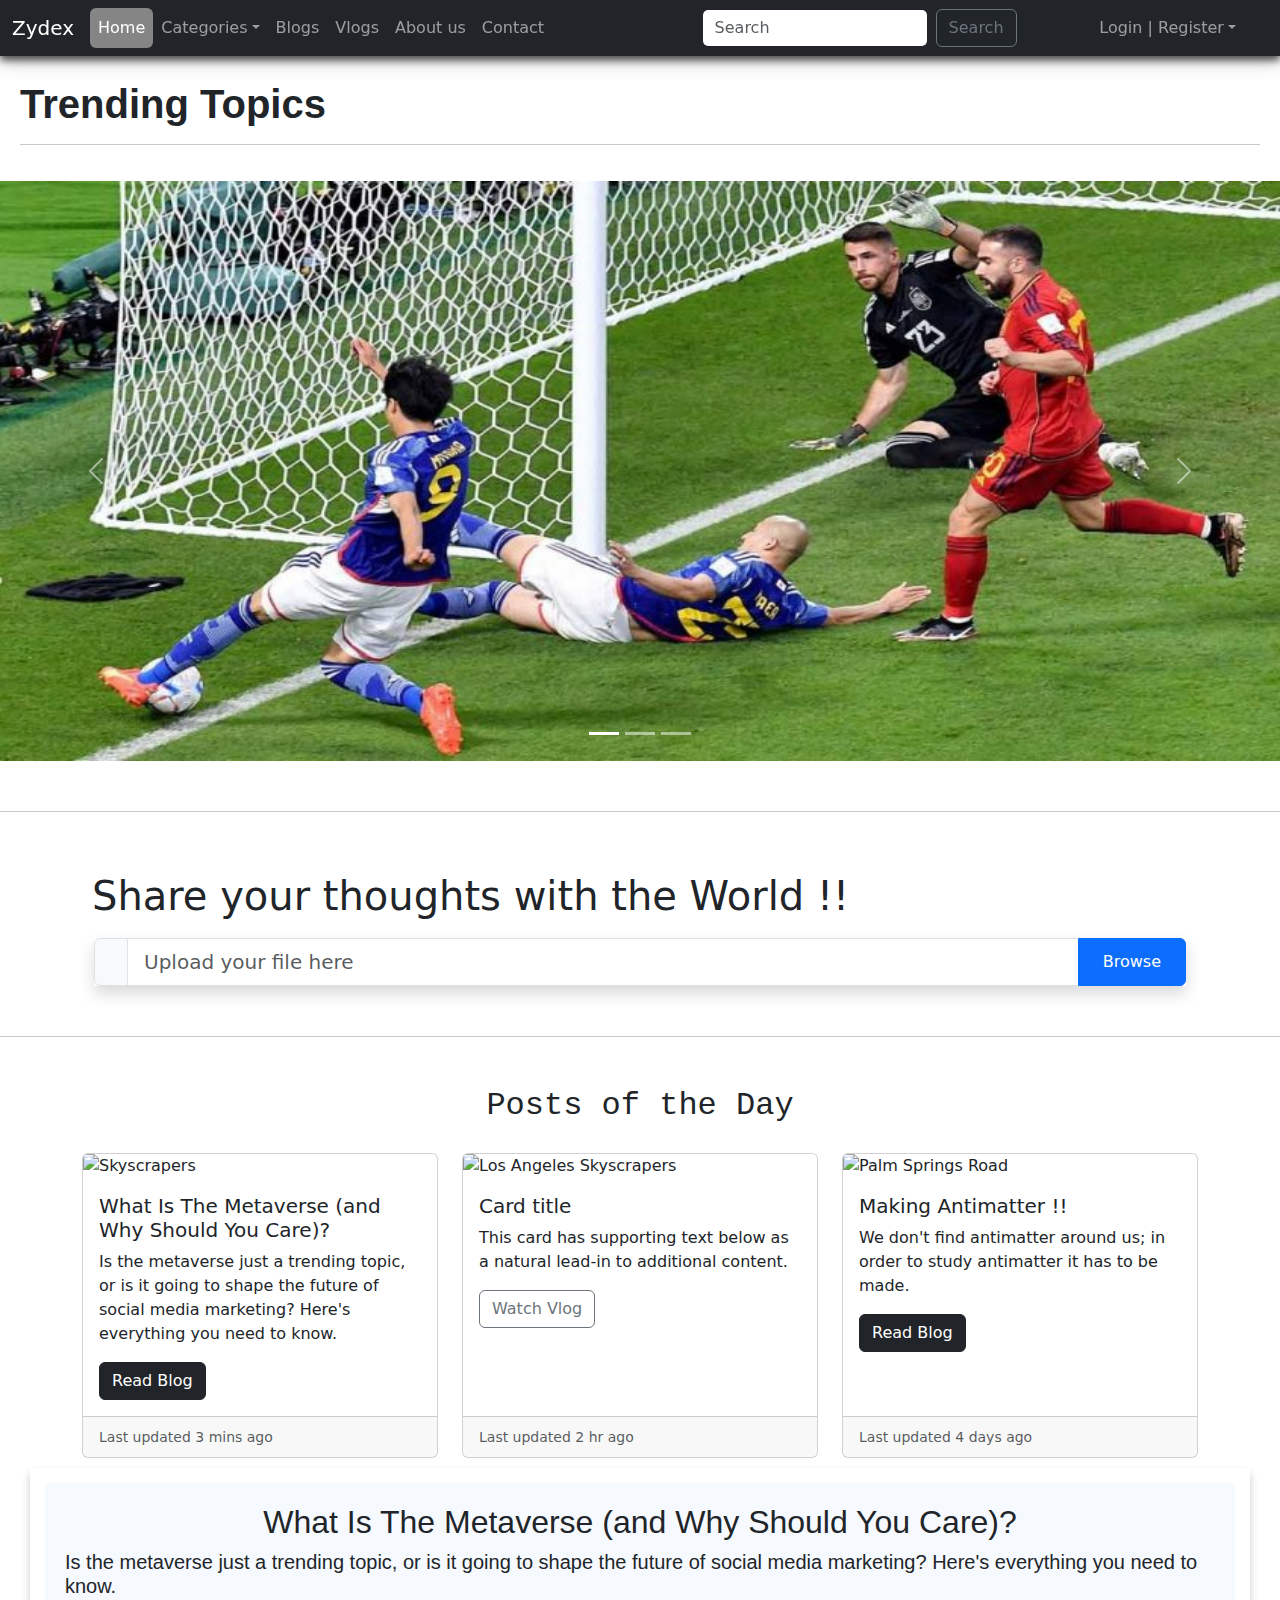
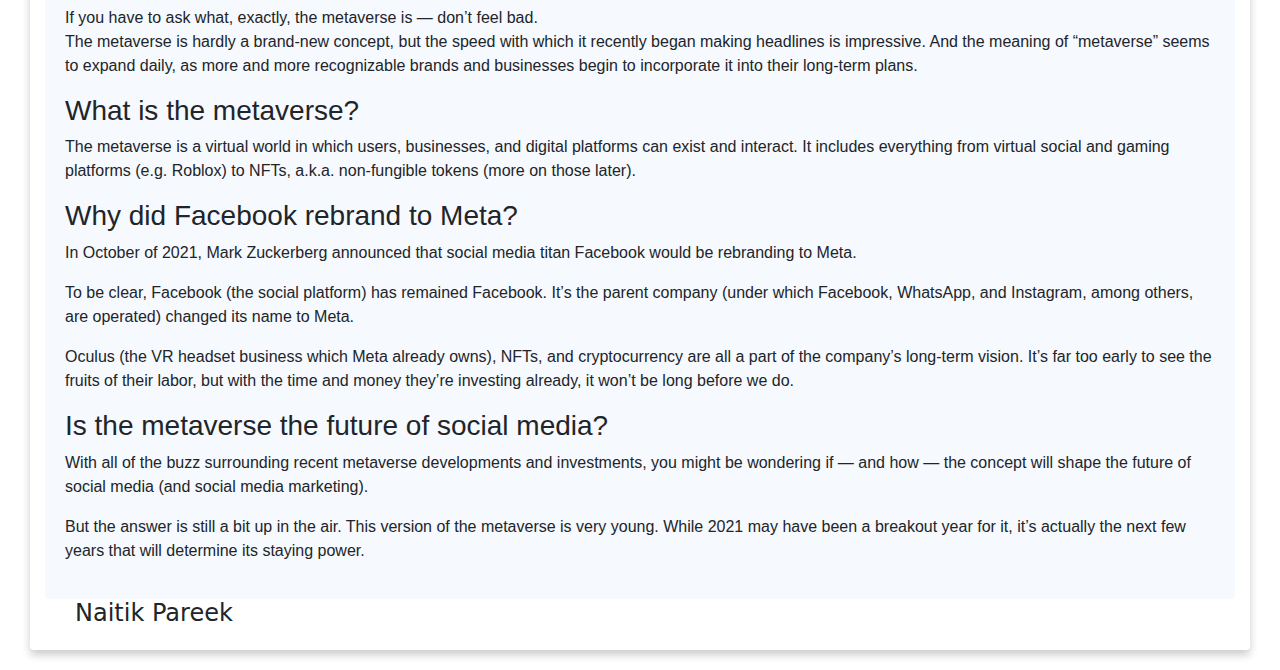
==== index.html @ 55162e9c "Added modals and linked the trending section and added upload section" ====
<!DOCTYPE html>
<html>

    <head>
        <title>ZYDEZ</title>
        <link rel="stylesheet" href="styles.css">
        <link rel="stylesheet" href="https://cdnjs.cloudflare.com/ajax/libs/font-awesome/4.7.0/css/font-awesome.min.css">
        <link rel="stylesheet" href="https://use.fontawesome.com/releases/v5.3.1/css/all.css" integrity="sha384-mzrmE5qonljUremFsqc01SB46JvROS7bZs3IO2EmfFsd15uHvIt+Y8vEf7N7fWAU" crossorigin="anonymous">
        <link href="https://fonts.googleapis.com/css?family=Lato:300,400" rel="stylesheet"> 
        <link rel="stylesheet" href="https://use.fontawesome.com/releases/v5.6.1/css/all.css" integrity="sha384-gfdkjb5BdAXd+lj+gudLWI+BXq4IuLW5IT+brZEZsLFm++aCMlF1V92rMkPaX4PP" crossorigin="anonymous">

        <link href="https://cdn.jsdelivr.net/npm/bootstrap@5.2.3/dist/css/bootstrap.min.css" rel="stylesheet">
        <script src="https://cdn.jsdelivr.net/npm/bootstrap@5.2.3/dist/js/bootstrap.bundle.min.js"></script>
        
        <meta charset="UTF-8">
        <meta name="description" content="Platform for online content">
        <meta name="keywords" content="Blogs, Vlogs, Content">
        <meta name="author" content="Rahil Khan, Naitik Pareek, Joel Varghese">
        <meta name="viewport" content="width=device-width, height=device-height, intial-scale=1.0">
        <meta http-equiv="X-UA-Compatible" content="ie=edge">
        
    </head>
    
    <body>

<!-- ------------------NavIgation Bar Section ------------------------------------------------------------------------->

        <nav class=" nav navShadow nav-pills navbar navbar-expand-lg navbar-dark bg-dark fixed-top">
            <div class="container-fluid">
              <a class="navbar-brand" href="javascript:void(0)">Zydex</a>
              <button class="navbar-toggler" type="button" data-bs-toggle="collapse" data-bs-target="#navbarSupportedContent" aria-controls="navbarSupportedContent" aria-expanded="false" aria-label="Toggle navigation">
                <span class="navbar-toggler-icon"></span>
              </button>
              <div class="collapse navbar-collapse" id="navbarSupportedContent">
                <ul class="navbar-nav me-auto mx-xxl-5">
                  <li class="nav-item">
                    <a class="nav-link active" href="index.html">Home</a>
                  </li>
                  <li class="nav-item dropdown">
                    <a class="nav-link dropdown-toggle" data-bs-toggle="dropdown" role="menu" aria-haspopup="true" aria-expanded="false">Categories</a>
                      <div class="dropdown-menu">
                        <a class="dropdown-item" href="#">Lifestyle</a>
                        <a class="dropdown-item" href="#">Places</a>
                        <a class="dropdown-item" href="#">Finance</a>
                        <a class="dropdown-item" href="#">Nature</a>
                        <a class="dropdown-item" href="#">Technology</a>
                        <a class="dropdown-item" href="#">Current Affairs</a>
                        <a class="dropdown-item" href="#">Others</a>
                      </div>
                  </li>
                  <li class="nav-item">
                    <a class="nav-link" href="blogs.html">Blogs</a>
                  </li>
                  <li class="nav-item">
                    <a class="nav-link" href="vlogs.html">Vlogs</a>
                  </li>
                  <li class="nav-item">
                    <a class="nav-link" href="about.html">About us</a>
                  </li>
                  <li class="nav-item">
                    <a class="nav-link" href="contact.html">Contact</a>
                  </li>
                </ul>
                <form class=" d-flex mx-auto me-lg-auto">
                  <input class="form-control me-2 border-bottom-2 border-dark border-opacity-25" type="text" placeholder="Search">
                  <button class="btn btn-outline-secondary" type="button">Search</button>
                </form>
                <ul class="navbar-nav me-4 navbar-right">
                    <li class="nav-item dropdown">
                        <a class="nav-link dropdown-toggle" data-bs-toggle="dropdown" role="button" aria-haspopup="true" aria-expanded="false">Login | Register</a>
                          <div class="dropdown-menu dropleft bg-">
                            <a class="dropdown-item" href="login.html">Create an Account</a>
                            <div class="dropdown-divider"></div>
                            <a class="dropdown-item" href="#">Already Registered?<br> Login</a>
                          </div>
                      </li>  
                </ul>
              </div>
            </div>
          </nav>


<!-- ------------------------------- Trend Section After NavBar --------------------------------------------------->

        <div class="trendSection">
            <h1>Trending Topics</h1>
            <hr>
        </div>

        <div id="demo" class="carousel slide" data-bs-ride="carousel"> 

            <!-- Indicators/dots -->
            <div class="carousel-indicators">
              <button type="button" data-bs-target="#demo" data-bs-slide-to="0" class="active"></button>
              <button type="button" data-bs-target="#demo" data-bs-slide-to="1"></button>
              <button type="button" data-bs-target="#demo" data-bs-slide-to="2"></button>
            </div>

              <!-- The slideshow/carousel -->
  <div class="carousel-inner">
    <div class="carousel-item active">
        <div class="hovereffect">
            <img class="image-responsive"src="Images/augmented-reality.jpg" alt="Los Angeles">
                <div class="overlay">
                  <a href="https://www.devdiscourse.com/article/technology/2275239-the-metaverse-offers-challenges-and-possibilities-for-the-future-of-the-retail-industry">
                    <h2>The metaverse offers all possibilities for the future of the retail industry</h2>
                    <p>Virtual billboard advertising is something marketers should keep in mind.Secondly, the metaverse offers unique experiences for customers to engage with brands through events, contests, and game-like features. Click here to Read More...</p>
                    </a>
                </div>
                  
        </div>       
    </div>
    <div class="carousel-item active">
        <div class="hovereffect">
            <img class="image-responsive" src="Images/AOTpng.png" alt="Chicago">
            <div class="overlay">
              <a href="https://www.devdiscourse.com/article/technology/2275239-the-metaverse-offers-challenges-and-possibilities-for-the-future-of-the-retail-industry">
                <h2>Anime Fans Still Love Attack On Titan Creator Despite The Series' Ending</h2>
                <p>Attack on Titan creator Hajime Iseyama was nervous about his first-ever appearance at Anime NYC a few weeks ago. Click here to Read More ...</p>
              </a>
            </div>
        </div>
    </div>
    <div class="carousel-item active">
        <div class="hovereffect">
            <img class="image-responsive" src="Images/fifa.jpg" alt="New York">
                <div class="overlay">
                  <a href="https://www.devdiscourse.com/article/technology/2275239-the-metaverse-offers-challenges-and-possibilities-for-the-future-of-the-retail-industry">
                    <h2>FIFA releases video to validate Japan's controversial winner against Spain</h2>
                <p>FIFA on Friday released a video to prove Japan's contentious winner against Spain was legitimate. Kaoru Mitoma's cutback for Ao Tanaka to give Japan a 2-1 victory had meant end of the road for Germany. Click here to Read More...</p>
                  </a>
                </div>
        </div>
    </div>
  </div>
  
  
  <!-- Left and right controls/icons -->
  <button class="carousel-control-prev" type="button" data-bs-target="#demo" data-bs-slide="prev">
    <span class="carousel-control-prev-icon"></span>
  </button>
  <button class="carousel-control-next" type="button" data-bs-target="#demo" data-bs-slide="next">
    <span class="carousel-control-next-icon"></span>
  </button>
</div>

<!-- ------------------- Main Content Page -------------------------------------------------------------------------->
    <!-- Submissions ------------------------------------------------------------------------->  
    <hr class="HRLine">
  <div class="uploadSection">
    <div class="container">
        <h1> Share your thoughts with the World !!</h1>
        <div class="container">
          <div class="form-group" x-data="{ fileName: '' }">
            <div class="input-group shadow">
              <span class="input-group-text px-3 text-muted"><i class="fas fa-file-archive fa-lg"></i></span>
              <input type="file" x-ref="file" @change="fileName = $refs.file.files[0].name" name="img[]" class="d-none">
              <input type="text" class="form-control form-control-lg" placeholder="Upload your file here" x-model="fileName">
              <button class="browse btn btn-primary px-4" type="button" x-on:click.prevent="$refs.file.click()"><i class="fas fa-file-archive"></i> Browse</button>
            </div>
          </div>
        </div>
    </div>
  </div>
    
            <hr class="HRLine">
    <!-- Content Section -- Blogs and Vlogs--------------------------------------------------->


    <div class="modal fade" id="exampleModalLong" tabindex="-1" role="dialog" aria-labelledby="exampleModalLongTitle" aria-hidden="true">
      <div class="modal-dialog" role="document">
        <div class="modal-content">
          <div class="modal-header">
            <h5 class="modal-title" id="exampleModalLongTitle">Modal title</h5>
            <button type="button" class="close" data-dismiss="modal" aria-label="Close">
              <span aria-hidden="true">&times;</span>
            </button>
          </div>
          <div class="modal-body">
            <p>If you have to ask what, exactly, the metaverse is — don’t feel bad.<br>
              The metaverse is hardly a brand-new concept, but the speed with which it recently began making headlines is impressive. And the meaning of “metaverse” seems to expand daily,
               as more and more recognizable brands and businesses begin to incorporate it into their long-term plans.</p>
          </div>
          <div class="modal-footer">
            <button type="button" class="btn btn-secondary" data-dismiss="modal">Close</button>
            <button type="button" class="btn btn-primary">Save changes</button>
          </div>
        </div>
      </div>
    </div>

    <div id="myModal" class="modal fade" role="dialog">
      <div class="modal-dialog">
    
        <!-- Modal content-->
        <div class="modal-content">
          <div class="modal-header">
            <button type="button" class="close" data-dismiss="modal">&times;</button>
            <h2 class="modal-title">What Is The Metaverse (and Why Should You Care)?</h2>
          </div>
          <div class="modal-body">
            <h5>Is the metaverse just a trending topic, or is it going to shape the future of social media marketing? Here's everything you need to know.</h5>
                  <p>If you have to ask what, exactly, the metaverse is — don’t feel bad.<br>
                      The metaverse is hardly a brand-new concept, but the speed with which it recently began making headlines is impressive. And the meaning of “metaverse” seems to expand daily,
                       as more and more recognizable brands and businesses begin to incorporate it into their long-term plans.</p>

                  <h3>What is the metaverse?</h3>
                  <p>The metaverse is a virtual world in which users, businesses, and digital platforms can exist and interact. 
                      It includes everything from virtual social and gaming platforms (e.g. Roblox) to NFTs, a.k.a. non-fungible tokens (more on those later).</p>

                  <h3>Why did Facebook rebrand to Meta?</h3>
                  <p>In October of 2021, Mark Zuckerberg announced that social media titan Facebook would be rebranding to Meta.</p>
                  

                  
                  <p>To be clear, Facebook (the social platform) has remained Facebook. 
                      It’s the parent company (under which Facebook, WhatsApp, and Instagram, among others, are operated) changed its name to Meta.</p>

                  <p>
                      Oculus (the VR headset business which Meta already owns), NFTs, and cryptocurrency are all a part of the company’s long-term vision. 
                      It’s far too early to see the fruits of their labor, but with the time and money they’re investing already, it won’t be long before we do.</p>

                  <h3>Is the metaverse the future of social media?</h3>

                  <p>With all of the buzz surrounding recent metaverse developments and investments, you might be wondering if — and how — the concept will shape the future of social media (and social media marketing).</p>

                  <p>But the answer is still a bit up in the air. This version of the metaverse is very young. 
                      While 2021 may have been a breakout year for it, it’s actually the next few years that will determine its staying power.</p>
              <h4>Naitik Pareek</h4>
          </div>
          <div class="modal-footer">
            <button type="button" class="btn btn-default" data-dismiss="modal">Close</button>
          </div>
        </div>
    
      </div>
    </div>
    

    <div class="container">
            <h2 class="postTitle">Posts of the Day</h2>

            <div class="row row-cols-1 row-cols-md-3 g-4">
              <div class="col">
                <div class="card h-100">
                  <img src="Images/man-wearing-smart-glasses-touching-virtual-screen-futuristic-technology-digital-remix.jpg" class="card-img-top"
                    alt="Skyscrapers" />
                  <div class="card-body">
                    <h5 class="card-title">What Is The Metaverse (and Why Should You Care)?</h5>
                    <p class="card-text">
                      Is the metaverse just a trending topic, or is it going to shape the future of social media marketing? Here's everything you need to know.
                    </p>
                    <button type="button" class="btn btn-dark align-item-bottom" data-toggle="modal" data-target="#exampleModalLong">
                      Read Blog
                    </button>
                  </div>
                  <div class="card-footer">
                    <small class="text-muted">Last updated 3 mins ago</small>
                  </div>
                </div>
              </div>
              <div class="col">
                <div class="card h-100">
                  <img src="https://mdbcdn.b-cdn.net/img/new/standard/city/043.webp" class="card-img-top"
                    alt="Los Angeles Skyscrapers" />
                  <div class="card-body">
                    <h5 class="card-title">Card title</h5>
                    <p class="card-text">This card has supporting text below as a natural lead-in to additional content.
                    </p>
                    <button type="button" class="btn btn-outline-secondary align-item-bottom" data-toggle="modal" data-target="#exampleModalLong">
                      Watch Vlog
                    </button>
                  </div>
                  <div class="card-footer">
                    <small class="text-muted">Last updated 2 hr ago</small>
                  </div>
                </div>
              </div>
              <div class="col">
                <div class="card h-100">
                  <img src="https://mdbcdn.b-cdn.net/img/new/standard/city/042.webp" class="card-img-top"
                    alt="Palm Springs Road" />
                  <div class="card-body">
                    <h5 class="card-title">Making Antimatter !!</h5>
                    <p class="card-text">
                      We don't find antimatter around us; in order to study antimatter it has to be made.
                    </p>
                    <button type="button" class="btn btn-dark align-item-bottom" data-toggle="modal" data-target="#exampleModalLong">
                      Read Blog
                    </button>
                  </div>
                  <div class="card-footer">
                    <small class="text-muted">Last updated 4 days ago</small>
                  </div>
                </div>
              </div>
            </div>
       </div> 




       
      
            <div class="blog-container">
                <div class="blog-content-container">
                    <h2>What Is The Metaverse (and Why Should You Care)?</h2>
                    <h5>Is the metaverse just a trending topic, or is it going to shape the future of social media marketing? Here's everything you need to know.</h5>
                    <p>If you have to ask what, exactly, the metaverse is — don’t feel bad.<br>
                        The metaverse is hardly a brand-new concept, but the speed with which it recently began making headlines is impressive. And the meaning of “metaverse” seems to expand daily,
                         as more and more recognizable brands and businesses begin to incorporate it into their long-term plans.</p>

                    <h3>What is the metaverse?</h3>
                    <p>The metaverse is a virtual world in which users, businesses, and digital platforms can exist and interact. 
                        It includes everything from virtual social and gaming platforms (e.g. Roblox) to NFTs, a.k.a. non-fungible tokens (more on those later).</p>

                    <h3>Why did Facebook rebrand to Meta?</h3>
                    <p>In October of 2021, Mark Zuckerberg announced that social media titan Facebook would be rebranding to Meta.</p>
                    

                    
                    <p>To be clear, Facebook (the social platform) has remained Facebook. 
                        It’s the parent company (under which Facebook, WhatsApp, and Instagram, among others, are operated) changed its name to Meta.</p>

                    <p>
                        Oculus (the VR headset business which Meta already owns), NFTs, and cryptocurrency are all a part of the company’s long-term vision. 
                        It’s far too early to see the fruits of their labor, but with the time and money they’re investing already, it won’t be long before we do.</p>

                    <h3>Is the metaverse the future of social media?</h3>

                    <p>With all of the buzz surrounding recent metaverse developments and investments, you might be wondering if — and how — the concept will shape the future of social media (and social media marketing).</p>

                    <p>But the answer is still a bit up in the air. This version of the metaverse is very young. 
                        While 2021 may have been a breakout year for it, it’s actually the next few years that will determine its staying power.</p>
                </div>
                <h4>Naitik Pareek</h4>
            </div>
        </div>
    </body>


</html>
---- styles.css ----
*{
	box-sizing: border-box;
}
@import url(https://fonts.googleapis.com/css?family=Open+Sans);


body{
    font-family: 'Roboto', sans-serif;
    margin: 0;
  }
.login_body{
    background-image: linear-gradient(to bottom right, #5D69BE, #C89FEB);
}
.index_body{
    background-image: linear-gradient(to bottom right, #C6D0D6, #E2EBF0);
}

.navShadow{
  box-shadow: 0 4px 8px 0 #464646, 0 6px 20px 0 rgba(2, 2, 2, 0.19);
}
.navbar-nav .active{
  background-color: rgb(133, 133, 133) !important;
}
.dropdown{
  left: 0 !important;
}

.navbar .navbar-nav  .dropdown-menu a:hover,
.navbar .navbar-nav  .dropdown-menu a:focus {
    color: #555555 !important;
    background-color: #edeaea !important;
}
.trendSection{
  padding: 20px;
  margin-top: 60px;

}
.trendSection h1{
  font-weight: bold;
  font-family: 'Segoe UI', Tahoma, Geneva, Verdana, sans-serif;
  
}

.hovereffect {
  width: 100%;
  height: 100%;
  float: left;
  overflow: hidden;
  position: relative;
  text-align: center;
  cursor: default;
}

.hovereffect .overlay {
  position: absolute;
  overflow: hidden;
  
  width: 80%;
  height: 30%;
  left: 10%;
  top: 60%;
  border-bottom: 1px solid #FFF;
  border-radius: 10px;
  border-top: 1px solid #FFF;
  background-color: linear-gradient(rgba(33, 32, 32, 0.2), rgba(140, 145, 140,0.2));
  -webkit-transition: opacity 0.35s, -webkit-transform 0.35s;
  transition: opacity 0.35s, transform 0.35s;
  -webkit-transform: scale(0,1);
  -ms-transform: scale(0,1);
  transform: scale(0,1);
}

.hovereffect:hover .overlay {
  opacity: 2;
  filter: alpha(opacity=100);
  -webkit-transform: scale(1);
  -ms-transform: scale(1);
  transform: scale(1);
}

.hovereffect img {
  max-height: 580px;
  width: 100%;
  display: block;
  position: relative;
  -webkit-transition: all 0.35s;
  transition: all 0.35s;
}

.hovereffect:hover img {
  max-height: 580px;
  filter: url('data:image/svg+xml;charset=utf-8,<svg xmlns="http://www.w3.org/2000/svg"><filter id="filter"><feComponentTransfer color-interpolation-filters="sRGB"><feFuncR type="linear" slope="0.6" /><feFuncG type="linear" slope="0.6" /><feFuncB type="linear" slope="0.6" /></feComponentTransfer></filter></svg>#filter');
  filter: brightness(0.3);
  -webkit-filter: brightness(0.6);
}

.hovereffect h2 {
  text-align: center;
  position: relative;
  background-color: transparent;
  font-weight: bolder;
  color: rgb(255, 255, 255);
  padding: 5px 0;
  font-size: 20px;
  opacity: 0;
  filter: alpha(opacity=0);
  -webkit-transition: opacity 0.35s, -webkit-transform 0.35s;
  transition: opacity 0.35s, transform 0.35s;
  -webkit-transform: translate3d(0,-100%,0);
  transform: translate3d(0,-100%,0);
}

.hovereffect a {
  color: rgb(249, 249, 249);
  padding: 5px 0;
  text-decoration: none;
  opacity: 0;
  filter: alpha(opacity=0);
  -webkit-transition: opacity 0.35s, -webkit-transform 0.35s;
  transition: opacity 0.35s, transform 0.35s;
  -webkit-transform: translate3d(0,100%,0);
  transform: translate3d(0,100%,0);
}
.hovereffect p {
  color: rgb(249, 249, 249);
  padding: 5px 0;
  text-decoration: none;
  opacity: 0;
  filter: alpha(opacity=0);
  -webkit-transition: opacity 0.35s, -webkit-transform 0.35s;
  transition: opacity 0.35s, transform 0.35s;
  -webkit-transform: translate3d(0,100%,0);
  transform: translate3d(0,100%,0);
}

.hovereffect:hover a{
  opacity: 1;
  color: #d0dbdb;

  filter: alpha(opacity=100);
  -webkit-transform: translate3d(0,0,0);
  transform: translate3d(0,0,0);
}
.hovereffect:hover p{
  opacity: 1;
  color: #d0dbdb;
  text-align: left;
  font-weight: lighter;
  filter: alpha(opacity=100);
  -webkit-transform: translate3d(0,0,0);
  transform: translate3d(0,0,0);
}
.hovereffect:hover h2 {
  opacity: 1;
  color: #d0dbdb;
  filter: alpha(opacity=100);
  -webkit-transform: translate3d(0,0,0);
  transform: translate3d(0,0,0);
}

/* -- ----------------- Main Page Upload Section --------------------------------------------------------------*/
.uploadSection {
  max-width: 100%;
}
.uploadSection h1{
  padding: 10px;
}
@media only screen and (max-width: 797px) {
  .uploadSection h1 {
    font-size: 20px;
  }
}

.card:hover {
  box-shadow: 0 4px 6px 0 rgba(65, 65, 65, 0.2), 0 8px 16px 0 rgba(0, 0, 0, 0.19);
}
/*-----------------------------------------------------Registration Page --------------------------------------------------------*/
.container_RegForm hr {
    border: 1px solid #f1f1f1;
    margin-bottom: 25px;
}
.container_RegForm {
    margin: 15px 200px;
    padding: 5px 16px;
    background-color: white;
    border-radius: 10px;
    box-shadow: 0 4px 8px 0 rgba(0, 0, 0, 0.2), 0 6px 20px 0 rgba(0, 0, 0, 0.19);
}
.container_input{
    margin: 20px 0 0 230px  ;
    padding-left: 5%;
    
}
.nametag{
    width: 100%;
    height: auto;
    padding: 5px;
}
.nametag input[type=text] {
    width: 30%;
    padding: 15px 13px;
    margin: 5px 0 20px 10px;
    display: inline-block;
    border: none;
    box-shadow: 0 1px 2px 0 rgba(0, 0, 0, 0.2), 0 3px 10px 0 rgba(0, 0, 0, 0.19);
    background: #cac9c9;
    border-radius: 5px;
}
  
.nametag input[type=text]:focus {
    background-color: #ddd;
    outline: none;
}
.emailtag{
    width: 100%;
    height: auto;
    padding: 5px;
}
.emailtag input[type=text] {
    width: 62%;
    padding: 15px;
    margin: 0px 0 5px 10px;
    display: inline-block;
    border: none;
    box-shadow: 0 1px 2px 0 rgba(0, 0, 0, 0.2), 0 3px 5px 0 rgba(0, 0, 0, 0.19);
    background: #cac9c9;
    border-radius: 5px;
}
  
.emailtag input[type=text]:focus {
    background-color: #ddd;
    outline: none;
}
.usernametag{
    width: 100%;
    height: auto;
    padding: 5px;
}
.usernametag input[type=text] {
    width: 62%;
    padding: 15px;
    margin: 0px 0 20px 10px;
    display: inline-block;
    border: none;
    box-shadow: 0 1px 2px 0 rgba(0, 0, 0, 0.2), 0 3px 10px 0 rgba(0, 0, 0, 0.19);
    background: #cac9c9;
    border-radius: 5px;
}
  
.usernametag input[type=text]:focus {
    background-color: #ddd;
    outline: none;
}
.passtag{
    width: 100%;
    height: auto;
    padding: 5px;
}
.passtag input[type=password] {
    width: 62%;
    padding: 15px;
    margin: 0px 0 10px 10px;
    display: inline-block;
    border: none;
    box-shadow: 0 1px 2px 0 rgba(0, 0, 0, 0.2), 0 3px 5px 0 rgba(0, 0, 0, 0.19);
    background: #cac9c9;
    border-radius: 5px;
}
  
.passtag input[type=password]:focus {
    background-color: rgb(222, 215, 251);
    outline: none;
}
.datetag{
    width: 100%;
    height: auto;
    padding: 5px 20px;
}
.datetag [type="date"] {
    background:rgb(208, 208, 208) url(https://cdn1.iconfinder.com/data/icons/cc_mono_icon_set/blacks/16x16/calendar_2.png)  97% 50% no-repeat ;
    border: none;
    padding: 10px;
    box-shadow: 0 1px 2px 0 rgba(0, 0, 0, 0.2), 0 3px 10px 0 rgba(0, 0, 0, 0.19);
    border-radius: 5px;
  }
.datetag   [type="date"]::-webkit-inner-spin-button {
    display: none;
  }
.datetag   [type="date"]::-webkit-calendar-picker-indicator {
    opacity: 0;
  }


.registerbtn {
    background-color: #1e0258;
    color: white;
    padding: 16px 20px;
    margin: 8px 320px;
    border: none;
    border-radius: 5px;
    cursor: pointer;
    width: 40%;
    opacity: 0.9;
  }
  
.registerbtn:hover {
    opacity: 1;
  }
  
.container_RegForm a {
    color: dodgerblue;
  }
  
.signin {
    text-align: center;
  }

  .header{
    height: 75px;
    width: 100%;
    box-shadow: 0 4px 8px 0 #f0f1f1, 0 6px 20px 0 rgba(0, 0, 0, 0.19);
    background-color: white;
}
.topBarLeft{
    padding: 0.5%;
    float: left;
}
.logoImg{
    width: 100%;
    height: 60px;
}

/*-----------------------------------------Index Page ----Nav Bar------------------------------------------------------------------------------*/



.header_NavBar{
    position: fixed;
    background-color: rgb(255, 255, 255);
    top: 0%;
    height: 75px;
    width: 100%;
    box-shadow: 0 4px 8px 0 #f0f1f1, 0 6px 20px 0 rgba(0, 0, 0, 0.19);
    z-index: 2;
}
.topBarLeft{
    padding: 0.5%;
    float: left;
}
.logoImg{
    width: 100%;
    height: 60px;
}

@import url('https://fonts.googleapis.com/css2?family=Nunito+Sans:wght@200&display=swap');
:root {
    --font-style: 'Nunito Sans', sans-serif;
}
.NavBar{
    font-family: var(--font-style);
    float: left;
    margin-left: 5%;
}
.NavBar ul {
    list-style-type: none;
    margin: 0;
    display: flex;
    flex-direction: row;
    padding: 10px 0;
    overflow: hidden;
    background-color: rgb(255, 255, 255);
    position: -webkit-sticky; /* Safari */
    position: sticky;
    top: 0;
  }
  
  .NavBar  li {
    float: left;
  }
  
  .NavBar li a {
    display: block;
    color: rgb(0, 0, 0);
    text-align: center;
    padding: 14px 16px;
    text-decoration: none;
  }

  
  .NavBar li a:hover {
    display: block;
    content: '';
    border-radius: 4px;
    color: rgb(48, 4, 95);
    font-weight: bold;
    box-shadow: 0 4px 8px 0 #f0f1f1, 0 2px 4px 0 rgba(5, 2, 47, 0.423);
    transform: scaleX(0);
    transition: transform 300ms ease-in-out;
    transform: scaleX(1);
  }
  
  .NavBar li a:active {
    background-color: #909691;
    border-radius: 25px;
  }

/*--------------------------------------- Search Bar ---------------------------------------------------------------------------------------*/
.search {
    width: 100%;
    position: relative;
    display: flex;
  }
  
  .searchTerm {
    width: 100%;
    border: 3px solid #040135;
    border-right: none;
    padding: 5px;
    height: 36px;
    border-radius: 5px 0 0 5px;
    outline: none;
    color: #10613b;
  }
  
  .searchTerm:focus{
    color: #06353a;
  }
  
  .searchButton {
    width: 40px;
    height: 36px;
    border: 1px solid #140125;
    background: #150349;
    text-align: center;
    color: #fff;
    border-radius: 0 5px 5px 0;
    cursor: pointer;
    font-size: 20px;
  }
  
  /*Resize the wrap to see the search bar change!*/
  .wrap{
    width: 30%;
    position: absolute;
    top:50%;
    left: 60%;
    right: 40%;
    transform: translate(-50%, -50%);
  }

/*--------------------------------------------------------------------------Nav Bar -- DropDown-------------------------------------------------*/
/* Dropdown Button */
.dropbtn {
    background-color: #ffffff;
    padding: 5px;
    font-size: 16px;
    border: none;
  }
  
  /* The container <div> - needed to position the dropdown content */
  .dropdown {
    position: relative;
    display: inline-block;
    top: 25%;
    left: 45%;
  }
  
  /* Dropdown Content (Hidden by Default) */
  .dropdown-content {
    display: none;
    position: absolute;
    background-color: #ddd2e6;
    min-width: 180px;
    box-shadow: 0px 8px 16px 0px rgba(0,0,0,0.2);
    z-index: 1;
  }
  
  /* Links inside the dropdown */
  .dropdown-content a {
    color: black;
    padding: 12px 16px;
    text-decoration: none;
    display: block;
    font-size: 14px;
  }
  
  /* Change color of dropdown links on hover */
  .dropdown-content a:hover {background-color: rgb(240, 235, 235);}
  
  /* Show the dropdown menu on hover */
  .dropdown:hover .dropdown-content {display: block;}
  
  /* Change the background color of the dropdown button when the dropdown content is shown */
  .dropdown:hover .dropbtn {background-color: #ffffff;}

.loginImage{
    height: 20px;
    width: 20px;
}


/*----------------------- Home Page -- Section 1 -- Trending ---------------------------------------------------------------------------------*/
.mainTrending{
    position: relative;
    margin-top: 120px;
    margin-left: 60px;
    width: 90%;
    font-weight: bold;
    font-size: 20px;
    max-height: auto;
}
.clearfix::after {
  content: "";
  clear: both;
  display: table;
}
.trendContainer{
  float: left;
  width: 33.33%;
  height: 350px;
  padding: 20px;
  margin: 10px 20px;
  border-radius: 5px;
}
.trendCard-container {
  box-shadow: 0 4px 8px 0 rgba(0,0,0,0.2);
  transition: 0.3s;
  width: 30%;
}

.trendCard-container:hover {
  box-shadow: 0 10px 20px 0 rgba(0,0,0,0.2);
}
.cardContainer {
  padding: 2px 16px;
}
.textLink{
  text-decoration: none;
  color: black;
}
.textLink:hover{
  text-decoration: none;
  color: rgb(2, 86, 124);
}

.trendCard-image{
  height: 210px;
  width: 100%;
}


/*------------------------- Home Page --Section 2 ---------------------------------------------------------------------------------------------*/
.mainPageContent{
    margin: 80px 150px;
    padding: 30px;
    position: relative;
    height: auto;
    width: 75%;
    box-shadow: 0 4px 8px 0 rgba(241, 241, 241, 0.91), 0 8px 20px 0 rgba(41, 40, 40, 0.19);
}
/* ----------------------- Home Page --Share your thoughts ------------------------*/
.thought{
  width: 100%;
  height: 100px;
  padding-left: 35px;
}
.thoughtTerm{
  width: 80%;
  border: 1px solid #5d605f;
  padding: 5px 10px;
  height: 70px;
  border-radius: 5px;
  outline: none;
  color: #02160d;
}
.thoughtBtn{
  width: 150px;
  height: 50px;
  border: 1px solid #03354d;
  background: #152832;
  text-align: center;
  color: #fff;
  border-radius: 5px;
  cursor: pointer;
  font-size: 20px;
}
.thoughtBtn:hover{
  border: 1px solid #03354d;
  background: #022335;
  text-align: center;
  box-shadow: 0 5px 8px 0 rgba(0,0,0,0.2);
  color: #fff;
  border-radius: 5px;
  cursor: pointer;
  font-size: 20px;
}

.fileUpload{
  margin-left: 10px;
  padding: 5px 0;
  font-family: Arial, Helvetica, sans-serif;
}
.HRLine{
  margin: 50px 0;
}

/*------------------- Home Page - Blog Section ----------------------------------*/
.postTitle{
  font-family: 'Courier New', Courier, monospace;
  padding: 0 0 20px 0;
  text-align: center;
}
.blog-container{
  margin: 10px 30px 20px 30px;
  border-radius: 4px;
  box-shadow: 0 5px 8px 0 rgba(0,0,0,0.2);
  padding: 15px;
}
.blog-content-container{
  padding: 20px;
  border-color: rgb(221, 185, 185);
  border-radius: 5px;
  background-color: rgb(246, 249, 254);
  font-family: 'Lucida Sans', 'Lucida Sans Regular', 'Lucida Grande', 'Lucida Sans Unicode', Geneva, Verdana, sans-serif;
}
.blog-content-container h2{
  text-align: center;
}
.blog-img{
  margin-left:15%;
  border-radius: 5px;
  box-shadow: 0 5px 8px 0 rgba(0,0,0,0.2);
  padding: 30px 0;
}
.blog-container h4{
  margin-left: 30px;
}
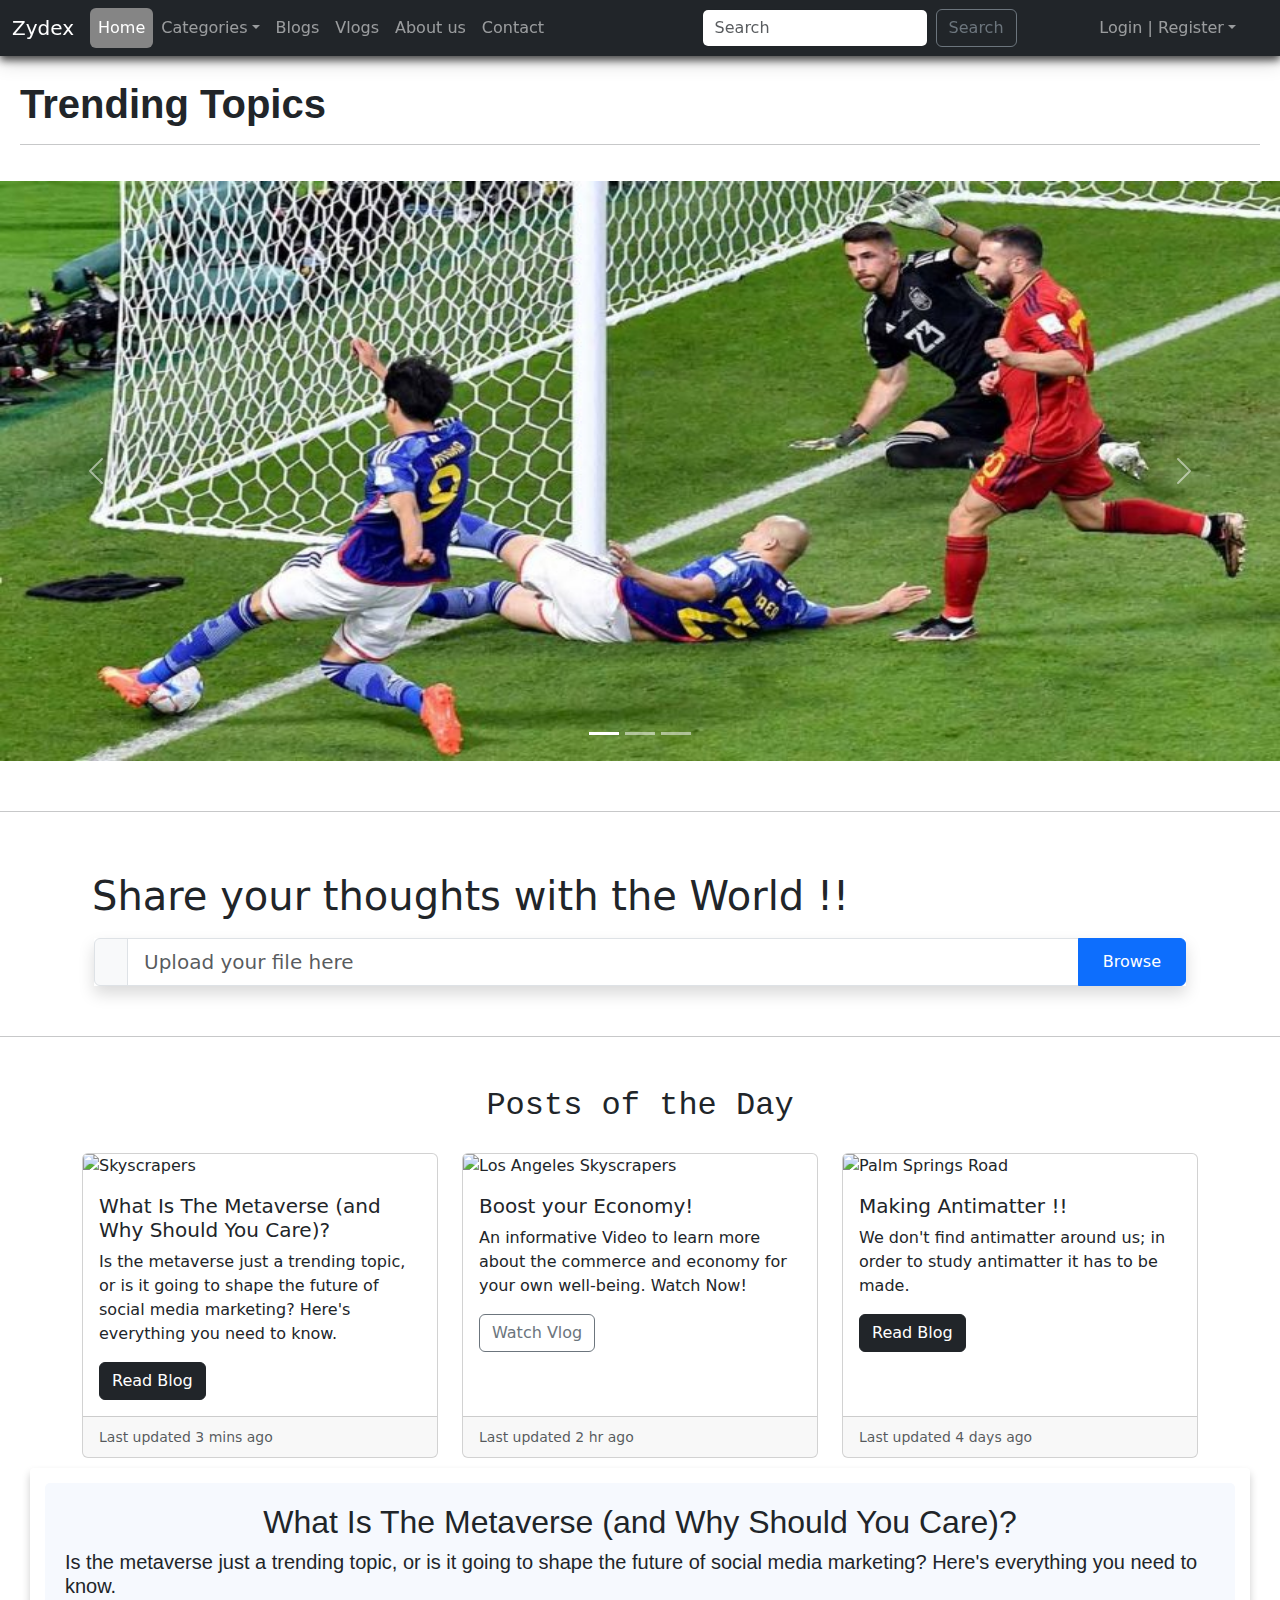
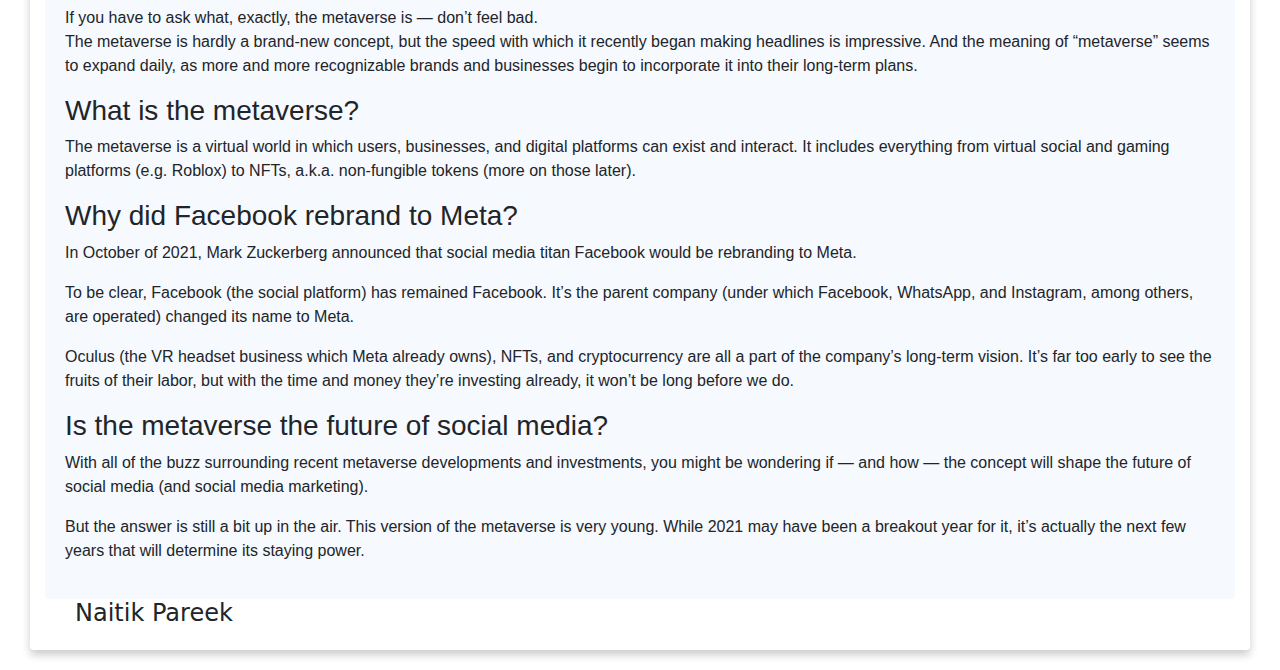
==== commit 378aa7db: "Updated the Registration page" ====
--- a/index.html
+++ b/index.html
@@ -3,6 +3,7 @@
 
     <head>
         <title>ZYDEZ</title>
+        <link rel="icon" href="Images/zydex-website-favicon-color.ico" type="ico"/>
         <link rel="stylesheet" href="styles.css">
         <link rel="stylesheet" href="https://cdnjs.cloudflare.com/ajax/libs/font-awesome/4.7.0/css/font-awesome.min.css">
         <link rel="stylesheet" href="https://use.fontawesome.com/releases/v5.3.1/css/all.css" integrity="sha384-mzrmE5qonljUremFsqc01SB46JvROS7bZs3IO2EmfFsd15uHvIt+Y8vEf7N7fWAU" crossorigin="anonymous">
@@ -69,7 +70,7 @@
                     <li class="nav-item dropdown">
                         <a class="nav-link dropdown-toggle" data-bs-toggle="dropdown" role="button" aria-haspopup="true" aria-expanded="false">Login | Register</a>
                           <div class="dropdown-menu dropleft bg-">
-                            <a class="dropdown-item" href="login.html">Create an Account</a>
+                            <a class="dropdown-item" href="Reg.html" target="_blank">Create an Account</a>
                             <div class="dropdown-divider"></div>
                             <a class="dropdown-item" href="#">Already Registered?<br> Login</a>
                           </div>
@@ -100,7 +101,7 @@
   <div class="carousel-inner">
     <div class="carousel-item active">
         <div class="hovereffect">
-            <img class="image-responsive"src="Images/augmented-reality.jpg" alt="Los Angeles">
+            <img class="image-responsive"src="Images/augmented-reality.jpg" alt="metaverse">
                 <div class="overlay">
                   <a href="https://www.devdiscourse.com/article/technology/2275239-the-metaverse-offers-challenges-and-possibilities-for-the-future-of-the-retail-industry">
                     <h2>The metaverse offers all possibilities for the future of the retail industry</h2>
@@ -112,7 +113,7 @@
     </div>
     <div class="carousel-item active">
         <div class="hovereffect">
-            <img class="image-responsive" src="Images/AOTpng.png" alt="Chicago">
+            <img class="image-responsive" src="Images/AOTAresize.jpg" alt="Attack on Titan">
             <div class="overlay">
               <a href="https://www.devdiscourse.com/article/technology/2275239-the-metaverse-offers-challenges-and-possibilities-for-the-future-of-the-retail-industry">
                 <h2>Anime Fans Still Love Attack On Titan Creator Despite The Series' Ending</h2>
@@ -123,7 +124,7 @@
     </div>
     <div class="carousel-item active">
         <div class="hovereffect">
-            <img class="image-responsive" src="Images/fifa.jpg" alt="New York">
+            <img class="image-responsive" src="Images/fifa.jpg" alt="Japan vs Germany">
                 <div class="overlay">
                   <a href="https://www.devdiscourse.com/article/technology/2275239-the-metaverse-offers-challenges-and-possibilities-for-the-future-of-the-retail-industry">
                     <h2>FIFA releases video to validate Japan's controversial winner against Spain</h2>
@@ -264,8 +265,8 @@
                   <img src="https://mdbcdn.b-cdn.net/img/new/standard/city/043.webp" class="card-img-top"
                     alt="Los Angeles Skyscrapers" />
                   <div class="card-body">
-                    <h5 class="card-title">Card title</h5>
-                    <p class="card-text">This card has supporting text below as a natural lead-in to additional content.
+                    <h5 class="card-title">Boost your Economy!</h5>
+                    <p class="card-text">An informative Video to learn more about the commerce and economy for your own well-being. Watch Now!
                     </p>
                     <button type="button" class="btn btn-outline-secondary align-item-bottom" data-toggle="modal" data-target="#exampleModalLong">
                       Watch Vlog
--- a/styles.css
+++ b/styles.css
@@ -69,7 +69,11 @@
   -ms-transform: scale(0,1);
   transform: scale(0,1);
 }
-
+.BrandImage{
+  max-width: 100px;
+  max-height: 40px;
+  border-radius: 5px;
+}
 .hovereffect:hover .overlay {
   opacity: 2;
   filter: alpha(opacity=100);
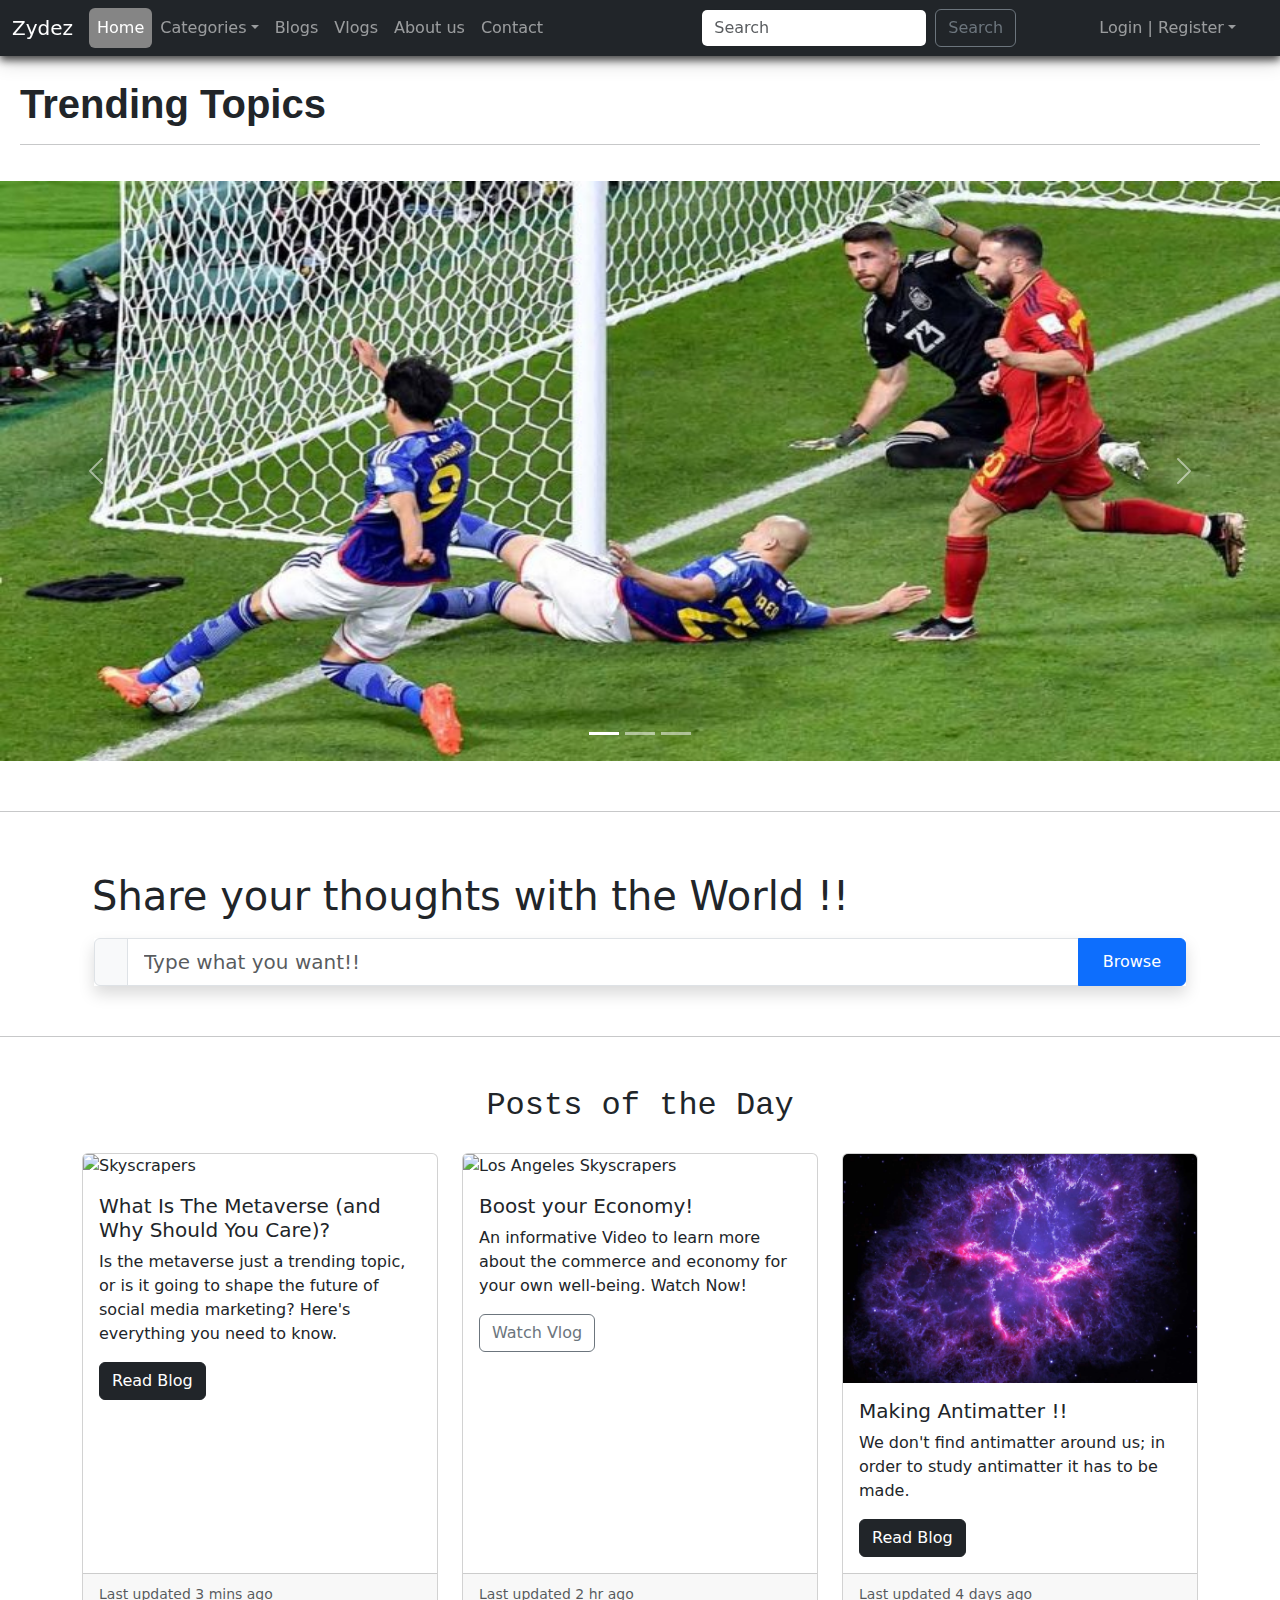
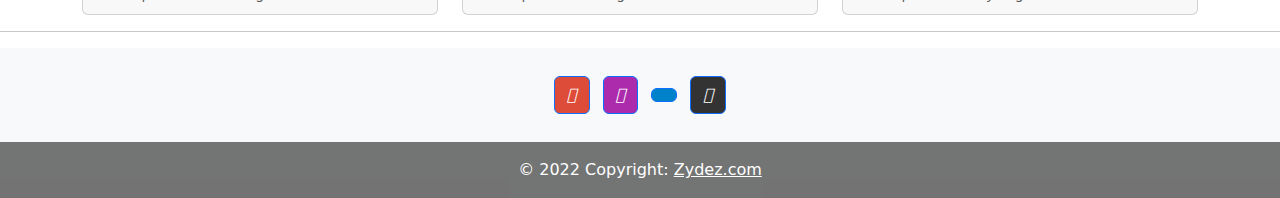
==== commit af6ed3a9: "Final update" ====
--- a/index.html
+++ b/index.html
@@ -2,7 +2,7 @@
 <html>
 
     <head>
-        <title>ZYDEZ</title>
+        <title>ZYDEZ - Home</title>
         <link rel="icon" href="Images/zydex-website-favicon-color.ico" type="ico"/>
         <link rel="stylesheet" href="styles.css">
         <link rel="stylesheet" href="https://cdnjs.cloudflare.com/ajax/libs/font-awesome/4.7.0/css/font-awesome.min.css">
@@ -12,6 +12,7 @@
 
         <link href="https://cdn.jsdelivr.net/npm/bootstrap@5.2.3/dist/css/bootstrap.min.css" rel="stylesheet">
         <script src="https://cdn.jsdelivr.net/npm/bootstrap@5.2.3/dist/js/bootstrap.bundle.min.js"></script>
+
         
         <meta charset="UTF-8">
         <meta name="description" content="Platform for online content">
@@ -19,16 +20,17 @@
         <meta name="author" content="Rahil Khan, Naitik Pareek, Joel Varghese">
         <meta name="viewport" content="width=device-width, height=device-height, intial-scale=1.0">
         <meta http-equiv="X-UA-Compatible" content="ie=edge">
+
         
     </head>
-    
+
     <body>
 
 <!-- ------------------NavIgation Bar Section ------------------------------------------------------------------------->
 
         <nav class=" nav navShadow nav-pills navbar navbar-expand-lg navbar-dark bg-dark fixed-top">
             <div class="container-fluid">
-              <a class="navbar-brand" href="javascript:void(0)">Zydex</a>
+              <a class="navbar-brand" href="javascript:void(0)">Zydez</a>
               <button class="navbar-toggler" type="button" data-bs-toggle="collapse" data-bs-target="#navbarSupportedContent" aria-controls="navbarSupportedContent" aria-expanded="false" aria-label="Toggle navigation">
                 <span class="navbar-toggler-icon"></span>
               </button>
@@ -40,13 +42,9 @@
                   <li class="nav-item dropdown">
                     <a class="nav-link dropdown-toggle" data-bs-toggle="dropdown" role="menu" aria-haspopup="true" aria-expanded="false">Categories</a>
                       <div class="dropdown-menu">
-                        <a class="dropdown-item" href="#">Lifestyle</a>
-                        <a class="dropdown-item" href="#">Places</a>
-                        <a class="dropdown-item" href="#">Finance</a>
-                        <a class="dropdown-item" href="#">Nature</a>
-                        <a class="dropdown-item" href="#">Technology</a>
-                        <a class="dropdown-item" href="#">Current Affairs</a>
-                        <a class="dropdown-item" href="#">Others</a>
+                        <a class="dropdown-item" href="blogs2.html">Science</a>
+                        <a class="dropdown-item" href="vlogs.html">Finance</a>
+                        <a class="dropdown-item" href="blogs.html">Technology</a>
                       </div>
                   </li>
                   <li class="nav-item">
@@ -72,7 +70,7 @@
                           <div class="dropdown-menu dropleft bg-">
                             <a class="dropdown-item" href="Reg.html" target="_blank">Create an Account</a>
                             <div class="dropdown-divider"></div>
-                            <a class="dropdown-item" href="#">Already Registered?<br> Login</a>
+                            <a class="dropdown-item" href="accountLogin.html" target="_blank">Already Registered?<br> Login</a>
                           </div>
                       </li>  
                 </ul>
@@ -156,7 +154,7 @@
             <div class="input-group shadow">
               <span class="input-group-text px-3 text-muted"><i class="fas fa-file-archive fa-lg"></i></span>
               <input type="file" x-ref="file" @change="fileName = $refs.file.files[0].name" name="img[]" class="d-none">
-              <input type="text" class="form-control form-control-lg" placeholder="Upload your file here" x-model="fileName">
+              <input type="text" class="form-control form-control-lg" placeholder="Type what you want!!" x-model="fileName">
               <button class="browse btn btn-primary px-4" type="button" x-on:click.prevent="$refs.file.click()"><i class="fas fa-file-archive"></i> Browse</button>
             </div>
           </div>
@@ -167,76 +165,6 @@
             <hr class="HRLine">
     <!-- Content Section -- Blogs and Vlogs--------------------------------------------------->
 
-
-    <div class="modal fade" id="exampleModalLong" tabindex="-1" role="dialog" aria-labelledby="exampleModalLongTitle" aria-hidden="true">
-      <div class="modal-dialog" role="document">
-        <div class="modal-content">
-          <div class="modal-header">
-            <h5 class="modal-title" id="exampleModalLongTitle">Modal title</h5>
-            <button type="button" class="close" data-dismiss="modal" aria-label="Close">
-              <span aria-hidden="true">&times;</span>
-            </button>
-          </div>
-          <div class="modal-body">
-            <p>If you have to ask what, exactly, the metaverse is — don’t feel bad.<br>
-              The metaverse is hardly a brand-new concept, but the speed with which it recently began making headlines is impressive. And the meaning of “metaverse” seems to expand daily,
-               as more and more recognizable brands and businesses begin to incorporate it into their long-term plans.</p>
-          </div>
-          <div class="modal-footer">
-            <button type="button" class="btn btn-secondary" data-dismiss="modal">Close</button>
-            <button type="button" class="btn btn-primary">Save changes</button>
-          </div>
-        </div>
-      </div>
-    </div>
-
-    <div id="myModal" class="modal fade" role="dialog">
-      <div class="modal-dialog">
-    
-        <!-- Modal content-->
-        <div class="modal-content">
-          <div class="modal-header">
-            <button type="button" class="close" data-dismiss="modal">&times;</button>
-            <h2 class="modal-title">What Is The Metaverse (and Why Should You Care)?</h2>
-          </div>
-          <div class="modal-body">
-            <h5>Is the metaverse just a trending topic, or is it going to shape the future of social media marketing? Here's everything you need to know.</h5>
-                  <p>If you have to ask what, exactly, the metaverse is — don’t feel bad.<br>
-                      The metaverse is hardly a brand-new concept, but the speed with which it recently began making headlines is impressive. And the meaning of “metaverse” seems to expand daily,
-                       as more and more recognizable brands and businesses begin to incorporate it into their long-term plans.</p>
-
-                  <h3>What is the metaverse?</h3>
-                  <p>The metaverse is a virtual world in which users, businesses, and digital platforms can exist and interact. 
-                      It includes everything from virtual social and gaming platforms (e.g. Roblox) to NFTs, a.k.a. non-fungible tokens (more on those later).</p>
-
-                  <h3>Why did Facebook rebrand to Meta?</h3>
-                  <p>In October of 2021, Mark Zuckerberg announced that social media titan Facebook would be rebranding to Meta.</p>
-                  
-
-                  
-                  <p>To be clear, Facebook (the social platform) has remained Facebook. 
-                      It’s the parent company (under which Facebook, WhatsApp, and Instagram, among others, are operated) changed its name to Meta.</p>
-
-                  <p>
-                      Oculus (the VR headset business which Meta already owns), NFTs, and cryptocurrency are all a part of the company’s long-term vision. 
-                      It’s far too early to see the fruits of their labor, but with the time and money they’re investing already, it won’t be long before we do.</p>
-
-                  <h3>Is the metaverse the future of social media?</h3>
-
-                  <p>With all of the buzz surrounding recent metaverse developments and investments, you might be wondering if — and how — the concept will shape the future of social media (and social media marketing).</p>
-
-                  <p>But the answer is still a bit up in the air. This version of the metaverse is very young. 
-                      While 2021 may have been a breakout year for it, it’s actually the next few years that will determine its staying power.</p>
-              <h4>Naitik Pareek</h4>
-          </div>
-          <div class="modal-footer">
-            <button type="button" class="btn btn-default" data-dismiss="modal">Close</button>
-          </div>
-        </div>
-    
-      </div>
-    </div>
-    
 
     <div class="container">
             <h2 class="postTitle">Posts of the Day</h2>
@@ -251,9 +179,7 @@
                     <p class="card-text">
                       Is the metaverse just a trending topic, or is it going to shape the future of social media marketing? Here's everything you need to know.
                     </p>
-                    <button type="button" class="btn btn-dark align-item-bottom" data-toggle="modal" data-target="#exampleModalLong">
-                      Read Blog
-                    </button>
+                    <a class="btn btn-dark" href="blogs.html">Read Blog</a>
                   </div>
                   <div class="card-footer">
                     <small class="text-muted">Last updated 3 mins ago</small>
@@ -268,9 +194,9 @@
                     <h5 class="card-title">Boost your Economy!</h5>
                     <p class="card-text">An informative Video to learn more about the commerce and economy for your own well-being. Watch Now!
                     </p>
-                    <button type="button" class="btn btn-outline-secondary align-item-bottom" data-toggle="modal" data-target="#exampleModalLong">
+                    <a class="btn btn-outline-secondary align-item-bottom" href="vlogs.html">
                       Watch Vlog
-                    </button>
+                    </a>
                   </div>
                   <div class="card-footer">
                     <small class="text-muted">Last updated 2 hr ago</small>
@@ -279,16 +205,16 @@
               </div>
               <div class="col">
                 <div class="card h-100">
-                  <img src="https://mdbcdn.b-cdn.net/img/new/standard/city/042.webp" class="card-img-top"
+                  <img src="Images/antiMatter.jpg" class="card-img-top"
                     alt="Palm Springs Road" />
                   <div class="card-body">
                     <h5 class="card-title">Making Antimatter !!</h5>
                     <p class="card-text">
                       We don't find antimatter around us; in order to study antimatter it has to be made.
                     </p>
-                    <button type="button" class="btn btn-dark align-item-bottom" data-toggle="modal" data-target="#exampleModalLong">
+                    <a class="btn btn-dark align-item-bottom" href="blogs2.html">
                       Read Blog
-                    </button>
+                    </a>
                   </div>
                   <div class="card-footer">
                     <small class="text-muted">Last updated 4 days ago</small>
@@ -298,45 +224,69 @@
             </div>
        </div> 
 
-
-
-
-       
+       <hr>
+
+       <div class="my">
+
+        <footer class="bg-light text-center text-white">
+        <!-- Grid container -->
+        <div class="container p-4 pb-0">
+          <!-- Section: Social media -->
+          <section class="mb-4">
+
+            <!-- Google -->
+            <a
+              class="btn btn-primary btn-floating m-1"
+              style="background-color: #dd4b39;"
+              href="www.gmail.com"
+              target="_blank"
+              role="button"
+              ><i class="fab fa-google"></i
+            ></a>
       
-            <div class="blog-container">
-                <div class="blog-content-container">
-                    <h2>What Is The Metaverse (and Why Should You Care)?</h2>
-                    <h5>Is the metaverse just a trending topic, or is it going to shape the future of social media marketing? Here's everything you need to know.</h5>
-                    <p>If you have to ask what, exactly, the metaverse is — don’t feel bad.<br>
-                        The metaverse is hardly a brand-new concept, but the speed with which it recently began making headlines is impressive. And the meaning of “metaverse” seems to expand daily,
-                         as more and more recognizable brands and businesses begin to incorporate it into their long-term plans.</p>
-
-                    <h3>What is the metaverse?</h3>
-                    <p>The metaverse is a virtual world in which users, businesses, and digital platforms can exist and interact. 
-                        It includes everything from virtual social and gaming platforms (e.g. Roblox) to NFTs, a.k.a. non-fungible tokens (more on those later).</p>
-
-                    <h3>Why did Facebook rebrand to Meta?</h3>
-                    <p>In October of 2021, Mark Zuckerberg announced that social media titan Facebook would be rebranding to Meta.</p>
-                    
-
-                    
-                    <p>To be clear, Facebook (the social platform) has remained Facebook. 
-                        It’s the parent company (under which Facebook, WhatsApp, and Instagram, among others, are operated) changed its name to Meta.</p>
-
-                    <p>
-                        Oculus (the VR headset business which Meta already owns), NFTs, and cryptocurrency are all a part of the company’s long-term vision. 
-                        It’s far too early to see the fruits of their labor, but with the time and money they’re investing already, it won’t be long before we do.</p>
-
-                    <h3>Is the metaverse the future of social media?</h3>
-
-                    <p>With all of the buzz surrounding recent metaverse developments and investments, you might be wondering if — and how — the concept will shape the future of social media (and social media marketing).</p>
-
-                    <p>But the answer is still a bit up in the air. This version of the metaverse is very young. 
-                        While 2021 may have been a breakout year for it, it’s actually the next few years that will determine its staying power.</p>
-                </div>
-                <h4>Naitik Pareek</h4>
-            </div>
-        </div>
+            <!-- Instagram -->
+            <a
+              class="btn btn-primary btn-floating m-1"
+              style="background-color: #ac2bac;"
+              href="www.instagram.com"
+              target="_blank"
+              role="button"
+              ><i class="fab fa-instagram"></i
+            ></a>
+      
+            <!-- Linkedin -->
+            <a
+              class="btn btn-primary btn-floating m-1"
+              style="background-color: #0082ca;"
+              href="www.linkedin.com"
+              target="_blank"
+              role="button"
+              ><i class="fab fa-linkedin-in"></i
+            ></a>
+            <!-- Github -->
+            <a
+              class="btn btn-primary btn-floating m-1"
+              style="background-color: #333333;"
+              href="https://github.com/joelpiet?tab=repositories"
+              target="_blank"
+              role="button"
+              ><i class="fab fa-github"></i
+            ></a>
+          </section>
+          <!-- Section: Social media -->
+        </div>
+        <!-- Grid container -->
+      
+        <!-- Copyright -->
+        <div class="text-center p-3" style="background-color: rgba(17, 17, 17, 0.578);">
+          © 2022 Copyright:
+          <a  class="text-white" href="#">Zydez.com</a>
+        </div>
+        <!-- Copyright -->
+      </footer>
+        
+      </div>
+      <!-- End of .container -->
     </body>
 
 
